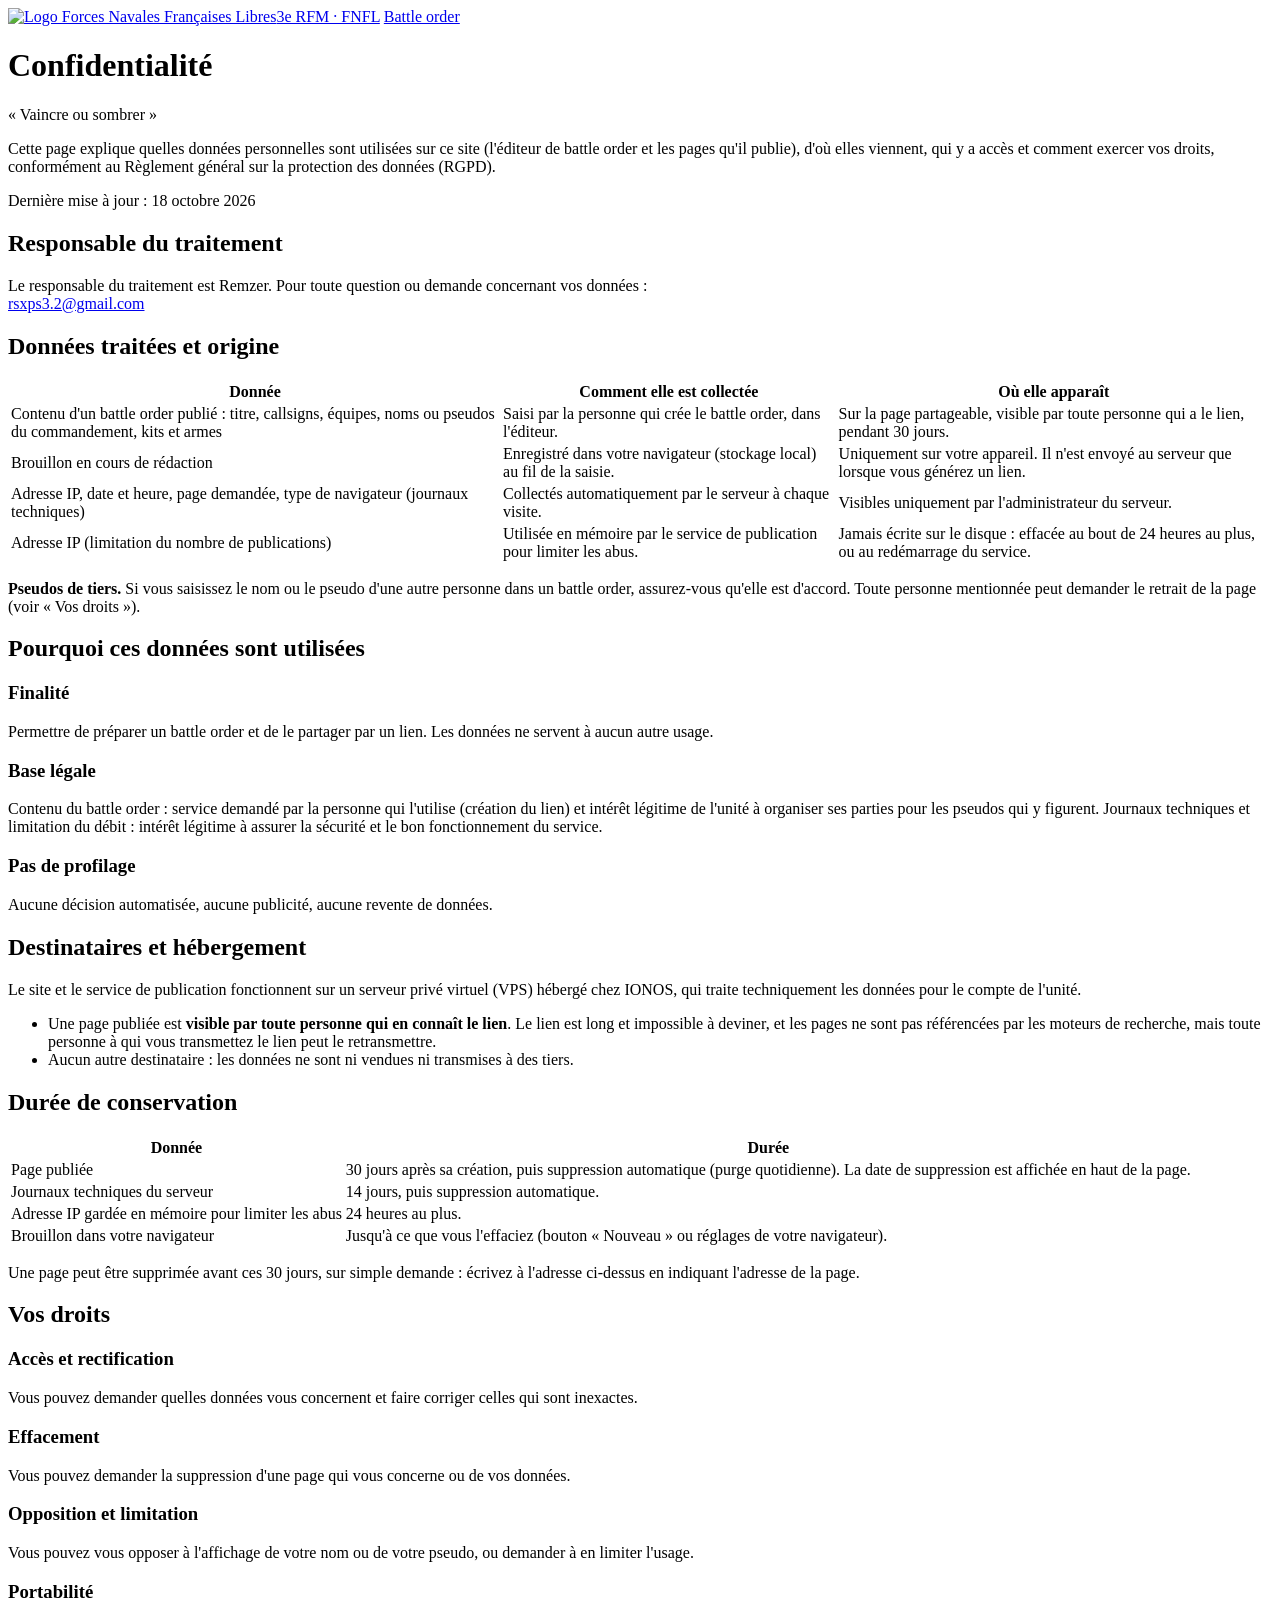
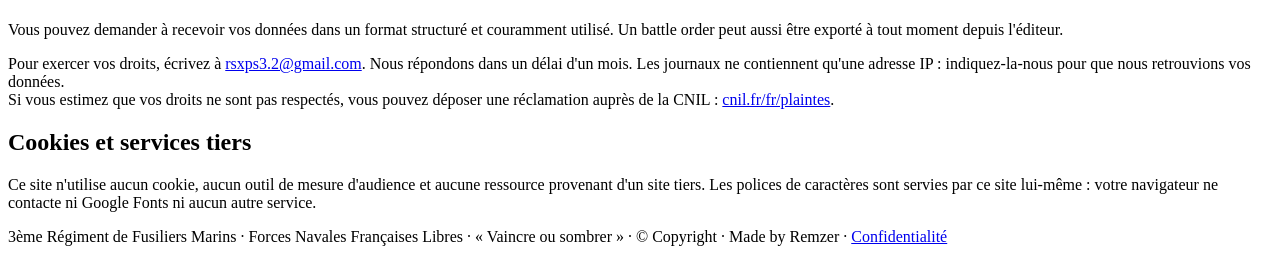
==== site/confidentialite.html @ 9cbca052 "Première version de Battle Order" ====
<!DOCTYPE html>
<html lang="fr">
<head>
  <meta charset="utf-8">
  <meta name="viewport" content="width=device-width, initial-scale=1">
  <meta name="description" content="Politique de confidentialité de Battle Order : données traitées, finalités, durées de conservation et droits RGPD.">
  <meta name="robots" content="noindex, nofollow">
  <title>Confidentialité et données personnelles – Battle Order</title>
  <link rel="stylesheet" href="/fonts.css">
  <link rel="stylesheet" href="/theme.css">
  <link rel="stylesheet" href="/theme-fnfl.css">
</head>
<body>
  <header class="fn-head">
    <a href="https://fnfl.app/" target="_blank" rel="noopener noreferrer"><img data-logo src="/fnfl_flag_logo_roundel.png" width="44" height="44" alt="Logo Forces Navales Françaises Libres"><span>3e RFM · FNFL</span></a>
    <a class="fn-sep" href="/">Battle order</a>
  </header>

  <main class="legal">
    <h1>Confidentialité</h1>
    <p class="devise">« Vaincre ou sombrer »</p>
    <p>Cette page explique quelles données personnelles sont utilisées sur ce site (l'éditeur de battle order et les pages qu'il publie), d'où elles viennent, qui y a accès et comment exercer vos droits, conformément au Règlement général sur la protection des données (RGPD).</p>
    <p>Dernière mise à jour : 18 octobre 2026</p>

    <h2>Responsable du traitement</h2>
    <p>Le responsable du traitement est Remzer. Pour toute question ou demande concernant vos données :<br><a href="mailto:rsxps3.2@gmail.com">rsxps3.2@gmail.com</a></p>

    <h2>Données traitées et origine</h2>
    <table>
      <thead><tr><th>Donnée</th><th>Comment elle est collectée</th><th>Où elle apparaît</th></tr></thead>
      <tbody>
        <tr><td>Contenu d'un battle order publié : titre, callsigns, équipes, noms ou pseudos du commandement, kits et armes</td><td>Saisi par la personne qui crée le battle order, dans l'éditeur.</td><td>Sur la page partageable, visible par toute personne qui a le lien, pendant 30 jours.</td></tr>
        <tr><td>Brouillon en cours de rédaction</td><td>Enregistré dans votre navigateur (stockage local) au fil de la saisie.</td><td>Uniquement sur votre appareil. Il n'est envoyé au serveur que lorsque vous générez un lien.</td></tr>
        <tr><td>Adresse IP, date et heure, page demandée, type de navigateur (journaux techniques)</td><td>Collectés automatiquement par le serveur à chaque visite.</td><td>Visibles uniquement par l'administrateur du serveur.</td></tr>
        <tr><td>Adresse IP (limitation du nombre de publications)</td><td>Utilisée en mémoire par le service de publication pour limiter les abus.</td><td>Jamais écrite sur le disque : effacée au bout de 24 heures au plus, ou au redémarrage du service.</td></tr>
      </tbody>
    </table>
    <p><strong>Pseudos de tiers.</strong> Si vous saisissez le nom ou le pseudo d'une autre personne dans un battle order, assurez-vous qu'elle est d'accord. Toute personne mentionnée peut demander le retrait de la page (voir « Vos droits »).</p>

    <h2>Pourquoi ces données sont utilisées</h2>
    <h3>Finalité</h3>
    <p>Permettre de préparer un battle order et de le partager par un lien. Les données ne servent à aucun autre usage.</p>
    <h3>Base légale</h3>
    <p>Contenu du battle order : service demandé par la personne qui l'utilise (création du lien) et intérêt légitime de l'unité à organiser ses parties pour les pseudos qui y figurent. Journaux techniques et limitation du débit : intérêt légitime à assurer la sécurité et le bon fonctionnement du service.</p>
    <h3>Pas de profilage</h3>
    <p>Aucune décision automatisée, aucune publicité, aucune revente de données.</p>

    <h2>Destinataires et hébergement</h2>
    <p>Le site et le service de publication fonctionnent sur un serveur privé virtuel (VPS) hébergé chez IONOS, qui traite techniquement les données pour le compte de l'unité.</p>
    <ul>
      <li>Une page publiée est <strong>visible par toute personne qui en connaît le lien</strong>. Le lien est long et impossible à deviner, et les pages ne sont pas référencées par les moteurs de recherche, mais toute personne à qui vous transmettez le lien peut le retransmettre.</li>
      <li>Aucun autre destinataire : les données ne sont ni vendues ni transmises à des tiers.</li>
    </ul>

    <h2>Durée de conservation</h2>
    <table>
      <thead><tr><th>Donnée</th><th>Durée</th></tr></thead>
      <tbody>
        <tr><td>Page publiée</td><td>30 jours après sa création, puis suppression automatique (purge quotidienne). La date de suppression est affichée en haut de la page.</td></tr>
        <tr><td>Journaux techniques du serveur</td><td>14 jours, puis suppression automatique.</td></tr>
        <tr><td>Adresse IP gardée en mémoire pour limiter les abus</td><td>24 heures au plus.</td></tr>
        <tr><td>Brouillon dans votre navigateur</td><td>Jusqu'à ce que vous l'effaciez (bouton « Nouveau » ou réglages de votre navigateur).</td></tr>
      </tbody>
    </table>
    <p>Une page peut être supprimée avant ces 30 jours, sur simple demande : écrivez à l'adresse ci-dessus en indiquant l'adresse de la page.</p>

    <h2>Vos droits</h2>
    <h3>Accès et rectification</h3>
    <p>Vous pouvez demander quelles données vous concernent et faire corriger celles qui sont inexactes.</p>
    <h3>Effacement</h3>
    <p>Vous pouvez demander la suppression d'une page qui vous concerne ou de vos données.</p>
    <h3>Opposition et limitation</h3>
    <p>Vous pouvez vous opposer à l'affichage de votre nom ou de votre pseudo, ou demander à en limiter l'usage.</p>
    <h3>Portabilité</h3>
    <p>Vous pouvez demander à recevoir vos données dans un format structuré et couramment utilisé. Un battle order peut aussi être exporté à tout moment depuis l'éditeur.</p>
    <p>Pour exercer vos droits, écrivez à <a href="mailto:rsxps3.2@gmail.com">rsxps3.2@gmail.com</a>. Nous répondons dans un délai d'un mois. Les journaux ne contiennent qu'une adresse IP : indiquez-la-nous pour que nous retrouvions vos données.<br>
    Si vous estimez que vos droits ne sont pas respectés, vous pouvez déposer une réclamation auprès de la CNIL : <a href="https://www.cnil.fr/fr/plaintes" rel="noopener noreferrer">cnil.fr/fr/plaintes</a>.</p>

    <h2>Cookies et services tiers</h2>
    <p>Ce site n'utilise aucun cookie, aucun outil de mesure d'audience et aucune ressource provenant d'un site tiers. Les polices de caractères sont servies par ce site lui-même : votre navigateur ne contacte ni Google Fonts ni aucun autre service.</p>
  </main>

  <footer class="fn-foot">3ème Régiment de Fusiliers Marins · Forces Navales Françaises Libres · « Vaincre ou sombrer » · © Copyright · Made by Remzer · <a href="/confidentialite.html">Confidentialité</a></footer>
  <script src="/ui.js"></script>
</body>
</html>
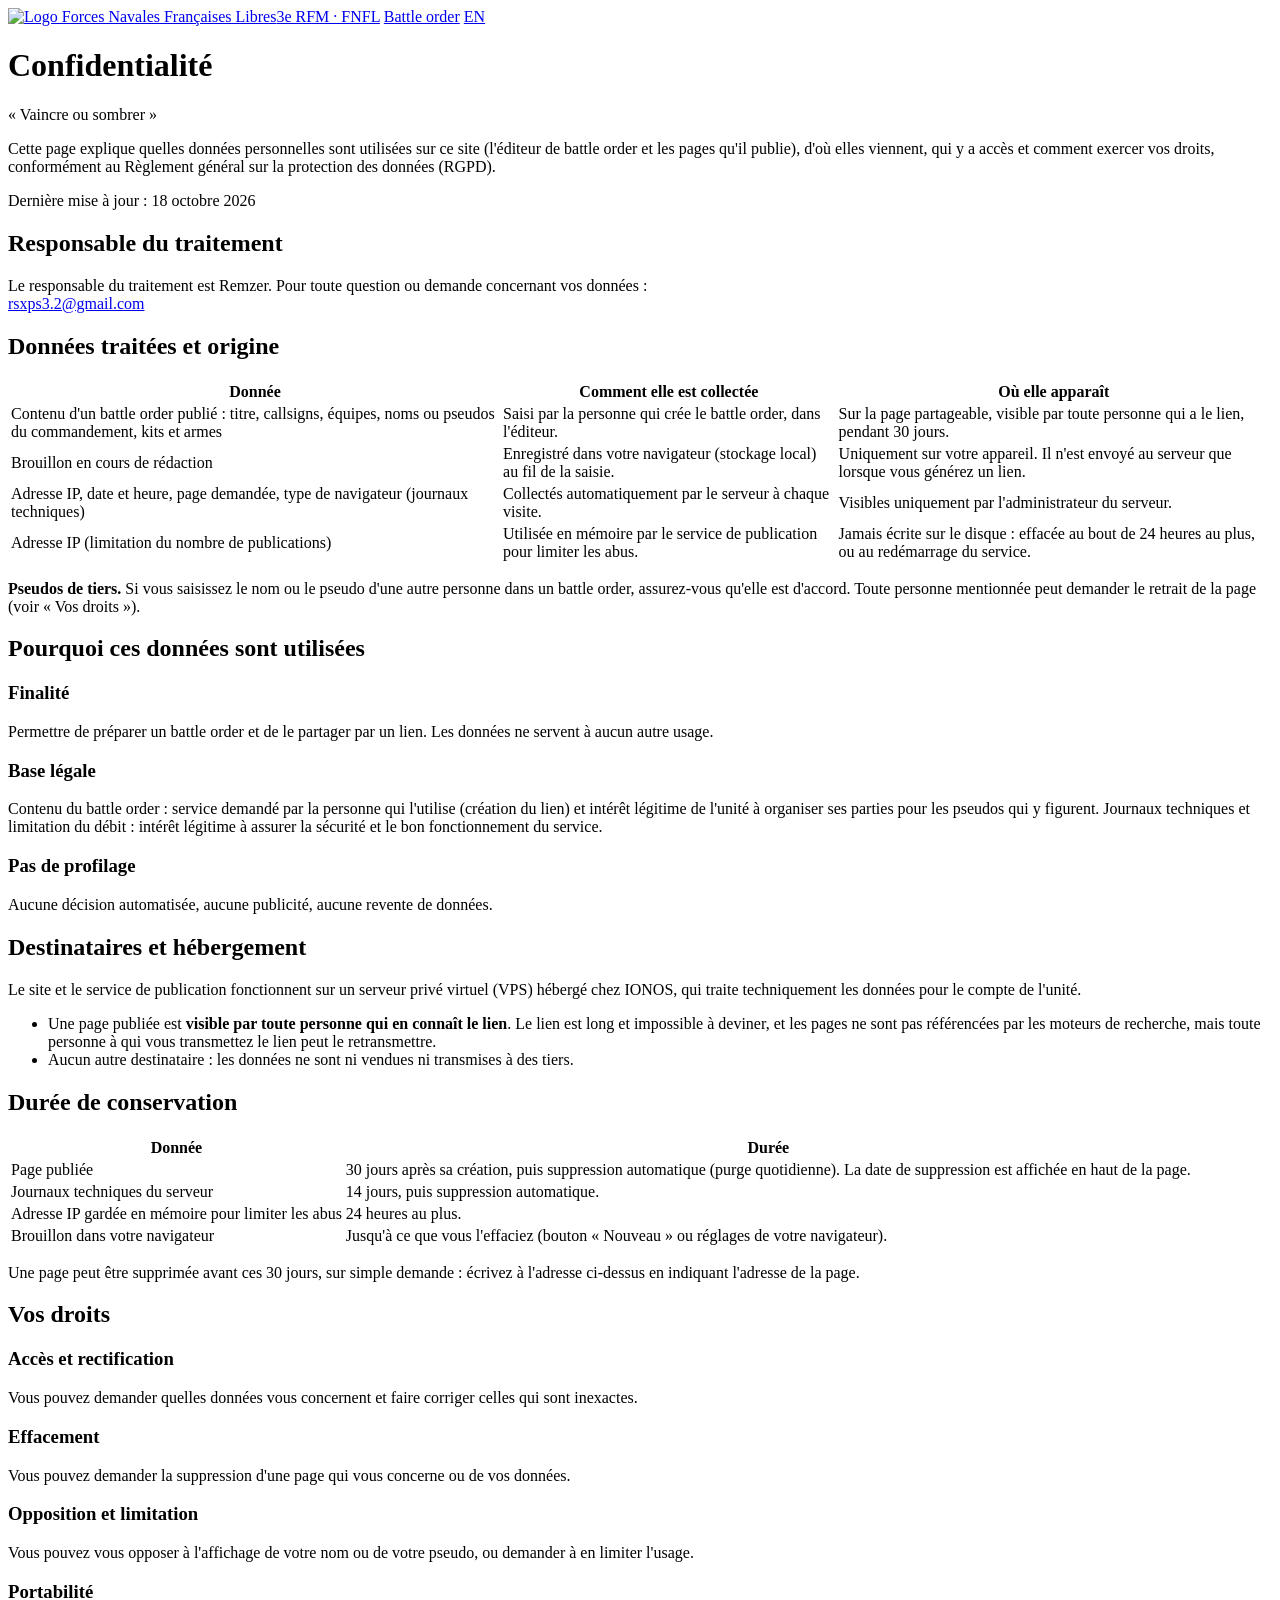
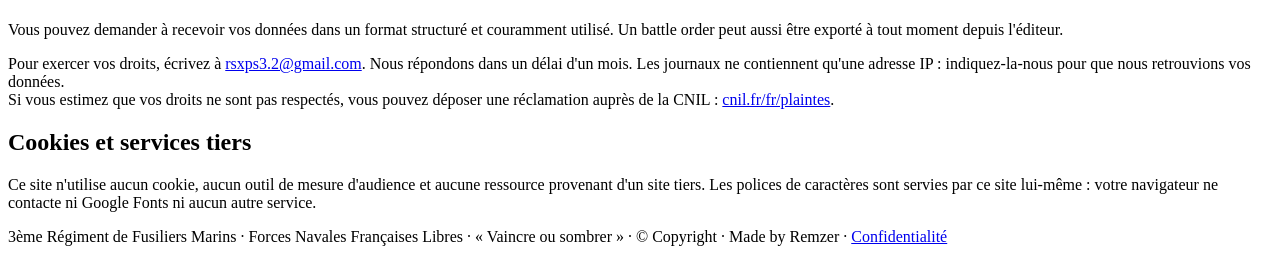
==== commit 06d52fef: "Version bilingue FR/EN" ====
--- a/site/confidentialite.html
+++ b/site/confidentialite.html
@@ -14,6 +14,7 @@
   <header class="fn-head">
     <a href="https://fnfl.app/" target="_blank" rel="noopener noreferrer"><img data-logo src="/fnfl_flag_logo_roundel.png" width="44" height="44" alt="Logo Forces Navales Françaises Libres"><span>3e RFM · FNFL</span></a>
     <a class="fn-sep" href="/">Battle order</a>
+    <a class="fn-lang" href="/privacy.html" hreflang="en" lang="en" title="Read this page in English">EN</a>
   </header>
 
   <main class="legal">
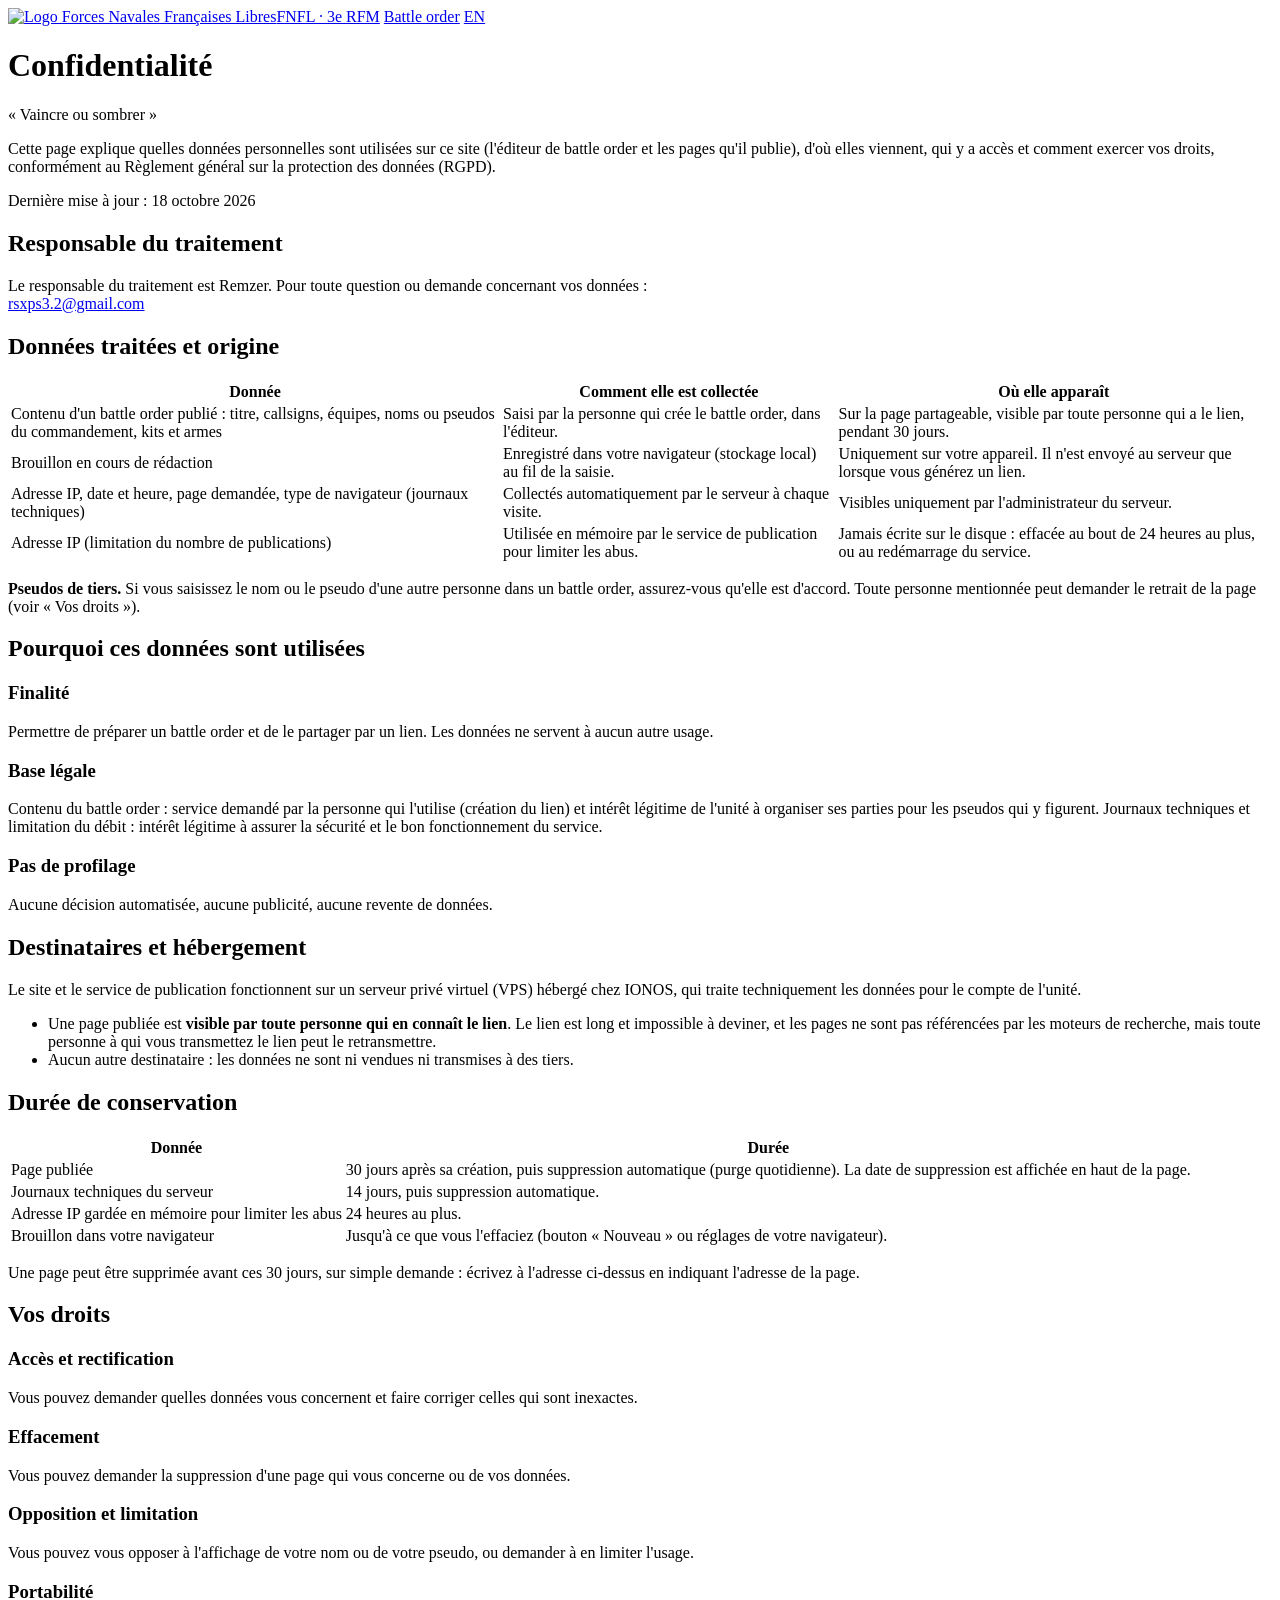
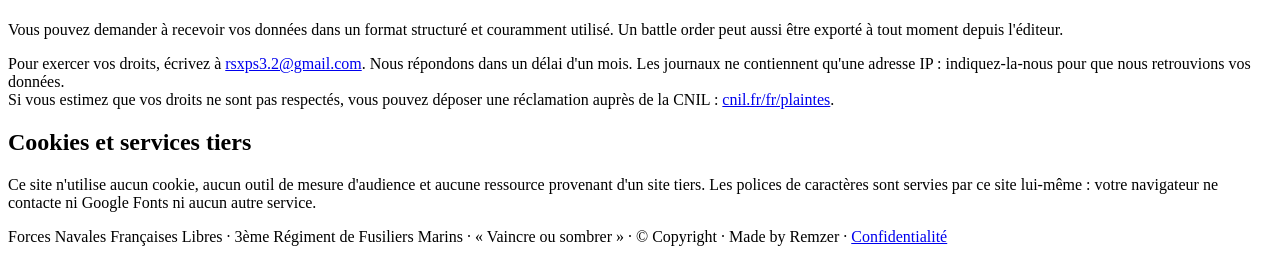
==== commit 1a390d78: "Charte : FNFL avant 3e RFM, nouveaux titres et icônes d'onglet Co-Authored-By: Claude Opus 5.5 <nore" ====
--- a/site/confidentialite.html
+++ b/site/confidentialite.html
@@ -6,13 +6,14 @@
   <meta name="description" content="Politique de confidentialité de Battle Order : données traitées, finalités, durées de conservation et droits RGPD.">
   <meta name="robots" content="noindex, nofollow">
   <title>Confidentialité et données personnelles – Battle Order</title>
+  <link rel="icon" type="image/png" sizes="32x32" href="/favicon-bo-32.png"><link rel="icon" type="image/png" sizes="512x512" href="/favicon-bo.png"><link rel="apple-touch-icon" href="/apple-touch-icon-bo.png">
   <link rel="stylesheet" href="/fonts.css">
   <link rel="stylesheet" href="/theme.css">
   <link rel="stylesheet" href="/theme-fnfl.css">
 </head>
 <body>
   <header class="fn-head">
-    <a href="https://fnfl.app/" target="_blank" rel="noopener noreferrer"><img data-logo src="/fnfl_flag_logo_roundel.png" width="44" height="44" alt="Logo Forces Navales Françaises Libres"><span>3e RFM · FNFL</span></a>
+    <a href="https://fnfl.app/" target="_blank" rel="noopener noreferrer"><img data-logo src="/fnfl_flag_logo_roundel.png" width="44" height="44" alt="Logo Forces Navales Françaises Libres"><span>FNFL · 3e RFM</span></a>
     <a class="fn-sep" href="/">Battle order</a>
     <a class="fn-lang" href="/privacy.html" hreflang="en" lang="en" title="Read this page in English">EN</a>
   </header>
@@ -81,7 +82,7 @@
     <p>Ce site n'utilise aucun cookie, aucun outil de mesure d'audience et aucune ressource provenant d'un site tiers. Les polices de caractères sont servies par ce site lui-même : votre navigateur ne contacte ni Google Fonts ni aucun autre service.</p>
   </main>
 
-  <footer class="fn-foot">3ème Régiment de Fusiliers Marins · Forces Navales Françaises Libres · « Vaincre ou sombrer » · © Copyright · Made by Remzer · <a href="/confidentialite.html">Confidentialité</a></footer>
+  <footer class="fn-foot">Forces Navales Françaises Libres · 3ème Régiment de Fusiliers Marins · « Vaincre ou sombrer » · © Copyright · Made by Remzer · <a href="/confidentialite.html">Confidentialité</a></footer>
   <script src="/ui.js"></script>
 </body>
 </html>
